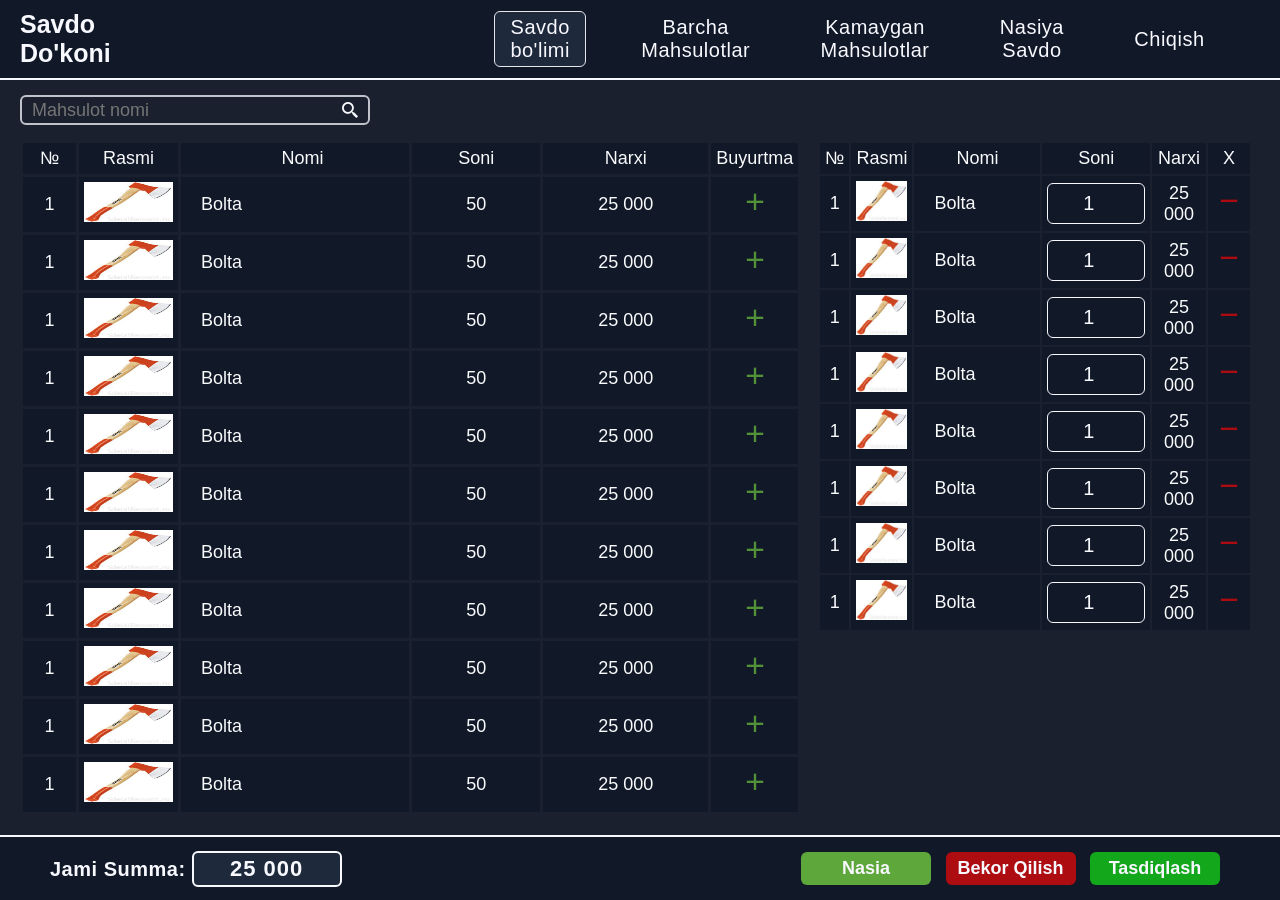
==== html/index1.html @ d4f82f76 "Fayllar yuklandi" ====
<!DOCTYPE html>
<html lang="en">
<head>
    <meta charset="UTF-8">
    <meta name="viewport" content="width=device-width, initial-scale=1.0">
    <title>Savdo do'koni</title>
    <link href='https://unpkg.com/boxicons@2.1.4/css/boxicons.min.css' rel='stylesheet'>
    <link rel="stylesheet" href="/css/style.css">
</head>
<body>

    <section id="section">
        <!-- Header ------------------------- -->
        <header>
            
            <!-- Logo ----------------- -->
            <div class="logo">
                <h2>
                    <a href="index.html">
                        Savdo <br>
                        Do'koni
                    </a>
                </h2>
            </div>
            
            <!-- Navbar ----------------------- -->
            <nav class="navbar">
                <ul class="menu-links">
                <span id="close-menu-btn" class="material-symbols-outlined"><i class='bx bx-x bx-spin'></i></span>
                <li class="active"><a href="index1.html">Savdo<br>bo'limi</a></li>
                <li><a href="index2.html">Barcha<br>Mahsulotlar</a></li>
                <li><a href="index3.html">Kamaygan<br>Mahsulotlar </a></li>
                <li><a href="index4.html">Nasiya<br>Savdo</a></li>
                <li><a href="/index.html">Chiqish</a></li>
            </ul>
            <span id="hamburger-btn" class="material-symbols-outlined"><i class='bx bx-menu'></i></span>
        </nav>
    </header>
    
    <!-- Search Bo'lim --------------- -->
    <div class="search">
        <label for="search">
            <input type="search" id="search" placeholder="Mahsulot nomi">
            <i class='bx bx-search-alt-2'></i>
        </label>
    </div>

    <!-- Mahsulotlar Section ----------------------- -->
    <div class="Main">
        <table cellspacing="3">
            <thead>
                <tr>
                    <th class="num">№</th>
                    <th class="foto">Rasmi</th>
                    <th class="name">Nomi</th>
                    <th class="num2">Soni</th>
                    <th class="summ">Narxi</th>
                    <th>Buyurtma</th>
                </tr>
            </thead>
            <tbody>
                <tr>
                    <td>1</td>
                    <td class="image"><img src="../img/img1.jpg" alt=""> </td>
                    <td class="name">Bolta</td>
                    <td>50</td>
                    <td>25 000</td>
                    <td class="last"><i class='bx bx-plus b'></i></td>
                </tr>                                                               
                <tr>
                    <td>1</td>
                    <td class="image"><img src="../img/img1.jpg" alt=""> </td>
                    <td class="name">Bolta</td>
                    <td>50</td>
                    <td>25 000</td>
                    <td class="last"><i class='bx bx-plus b'></i></td>
                </tr>
                <tr>
                    <td>1</td>
                    <td class="image"><img src="../img/img1.jpg" alt=""> </td>
                    <td class="name">Bolta</td>
                    <td>50</td>
                    <td>25 000</td>
                    <td class="last"><i class='bx bx-plus b'></i></td>
                </tr>
                <tr>
                    <td>1</td>
                    <td class="image"><img src="../img/img1.jpg" alt=""> </td>
                    <td class="name">Bolta</td>
                    <td>50</td>
                    <td>25 000</td>
                    <td class="last"><i class='bx bx-plus b'></i></td>
                </tr>
                <tr>
                    <td>1</td>
                    <td class="image"><img src="../img/img1.jpg" alt=""> </td>
                    <td class="name">Bolta</td>
                    <td>50</td>
                    <td>25 000</td>
                    <td class="last"><i class='bx bx-plus b'></i></td>
                </tr>
                <tr>
                    <td>1</td>
                    <td class="image"><img src="../img/img1.jpg" alt=""> </td>
                    <td class="name">Bolta</td>
                    <td>50</td>
                    <td>25 000</td>
                    <td class="last"><i class='bx bx-plus b'></i></td>
                </tr>
                <tr>
                    <td>1</td>
                    <td class="image"><img src="../img/img1.jpg" alt=""> </td>
                    <td class="name">Bolta</td>
                    <td>50</td>
                    <td>25 000</td>
                    <td class="last"><i class='bx bx-plus b'></i></td>
                </tr>
                <tr>
                    <td>1</td>
                    <td class="image"><img src="../img/img1.jpg" alt=""> </td>
                    <td class="name">Bolta</td>
                    <td>50</td>
                    <td>25 000</td>
                    <td class="last"><i class='bx bx-plus b'></i></td>
                </tr>
                <tr>
                    <td>1</td>
                    <td class="image"><img src="../img/img1.jpg" alt=""> </td>
                    <td class="name">Bolta</td>
                    <td>50</td>
                    <td>25 000</td>
                    <td class="last"><i class='bx bx-plus b'></i></td>
                </tr>
                <tr>
                    <td>1</td>
                    <td class="image"><img src="../img/img1.jpg" alt=""> </td>
                    <td class="name">Bolta</td>
                    <td>50</td>
                    <td>25 000</td>
                    <td class="last"><i class='bx bx-plus b'></i></td>
                </tr>
                <tr>
                    <td>1</td>
                    <td class="image"><img src="../img/img1.jpg" alt=""> </td>
                    <td class="name">Bolta</td>
                    <td>50</td>
                    <td>25 000</td>
                    <td class="last"><i class='bx bx-plus b'></i></td>
                </tr>
                <tr>
                    <td>1</td>
                    <td class="image"><img src="../img/img1.jpg" alt=""> </td>
                    <td class="name">Bolta</td>
                    <td>50</td>
                    <td>25 000</td>
                    <td class="last"><i class='bx bx-plus b'></i></td>
                </tr>
                <tr>
                    <td>1</td>
                    <td class="image"><img src="../img/img1.jpg" alt=""> </td>
                    <td class="name">Bolta</td>
                    <td>50</td>
                    <td>25 000</td>
                    <td class="last"><i class='bx bx-plus b'></i></td>
                </tr>
                <tr>
                    <td>1</td>
                    <td class="image"><img src="../img/img1.jpg" alt=""> </td>
                    <td class="name">Bolta</td>
                    <td>50</td>
                    <td>25 000</td>
                    <td class="last"><i class='bx bx-plus b'></i></td>
                </tr>
                <tr>
                    <td>1</td>
                    <td class="image"><img src="../img/img1.jpg" alt=""> </td>
                    <td class="name">Bolta</td>
                    <td>50</td>
                    <td>25 000</td>
                    <td class="last"><i class='bx bx-plus b'></i></td>
                </tr>
            </tbody>
        </table>
        <table>
            <thead>
                <tr>
                    <th>№</th>
                    <th>Rasmi</th>
                    <th>Nomi</th>
                    <th>Soni</th>
                    <th>Narxi</th>
                    <th>X</th>
                </tr>
            </thead>
            <tbody width="100%">
                <tr>
                    <td>1</td>
                    <td class="image"><img src="../img/img1.jpg" alt=""> </td>
                    <td class="name">Bolta</td>
                    <td><input class="num" placeholder="Soni" value="1" type="number"></td>
                    <td>25 000</td>
                    <td><i class='bx bx-minus b'></i></td>
                </tr>
                <tr>
                    <td>1</td>
                    <td class="image"><img src="../img/img1.jpg" alt=""> </td>
                    <td class="name">Bolta</td>
                    <td><input class="num" placeholder="Soni" value="1" type="number"></td>
                    <td>25 000</td>
                    <td><i class='bx bx-minus b'></i></td>
                </tr>    
                <tr>
                    <td>1</td>
                    <td class="image"><img src="../img/img1.jpg" alt=""> </td>
                    <td class="name">Bolta</td>
                    <td><input class="num" placeholder="Soni" value="1" type="number"></td>
                    <td>25 000</td>
                    <td><i class='bx bx-minus b'></i></td>
                </tr>
                <tr>
                    <td>1</td>
                    <td class="image"><img src="../img/img1.jpg" alt=""> </td>
                    <td class="name">Bolta</td>
                    <td><input class="num" placeholder="Soni" value="1" type="number"></td>
                    <td>25 000</td>
                    <td><i class='bx bx-minus b'></i></td>
                </tr>
                <tr>
                    <td>1</td>
                    <td class="image"><img src="../img/img1.jpg" alt=""> </td>
                    <td class="name">Bolta</td>
                    <td><input class="num" placeholder="Soni" value="1" type="number"></td>
                    <td>25 000</td>
                    <td><i class='bx bx-minus b'></i></td>
                </tr>
                <tr>
                    <td>1</td>
                    <td class="image"><img src="../img/img1.jpg" alt=""> </td>
                    <td class="name">Bolta</td>
                    <td><input class="num" placeholder="Soni" value="1" type="number"></td>
                    <td>25 000</td>
                    <td><i class='bx bx-minus b'></i></td>
                </tr>    
                <tr>
                    <td>1</td>
                    <td class="image"><img src="../img/img1.jpg" alt=""> </td>
                    <td class="name">Bolta</td>
                    <td><input class="num" placeholder="Soni" value="1" type="number"></td>
                    <td>25 000</td>
                    <td><i class='bx bx-minus b'></i></td>
                </tr>
                <tr>
                    <td>1</td>
                    <td class="image"><img src="../img/img1.jpg" alt=""> </td>
                    <td class="name">Bolta</td>
                    <td><input class="num" placeholder="Soni" value="1" type="number"></td>
                    <td>25 000</td>
                    <td><i class='bx bx-minus b'></i></td>
                </tr>
            </tbody>
        </table>
    </div>

    <!-- Footer Section -------------------------------------- -->
    
    <div class="footer">
        <div class="right-summ">
            <p>
                Jami Summa: <input class="sum" type="text" value="25 000" readonly>
            </p>
        </div>
        <div class="left-summ">
            <button onclick="rename()" class="sub" type="submit">Nasia</button>
            <button class="res" type="reset">Bekor Qilish</button>
            <button onclick="del()" class="sub1" type="submit">Tasdiqlash</button>
        </div>
    </div>

</section>



<div id="rename">
    <a href="#" onclick="rename()"><i class='bx bx-x bx-tada'></i></a>
    <h3>Nasiya Savdo</h3>
    <form action="#">
        <input type="text" placeholder="Xaridor Ismi" required>
        <input type="text" readonly placeholder="Mahsulotlar" required>
        <input type="number" placeholder="Jami Summa" required>
        <input type="datetime-local" placeholder="Sana" required>
        <button>Qo'shish</button>
    </form>
</div>

<div id="remove">
    <h3>Savdoni Tasdiqlash</h3>
    <a href="#" onclick="del()">Yo'q</a>
    <a href="index1.html">Ha</a>
</div>


    <script src="../js/main.js"></script>
</body>
</html>
---- css/style.css ----
*{
    margin: 0;
    padding: 0;
    box-sizing: border-box;
    font-family: "Poppins", sans-serif !important;
    /* font-size: 18px; */
}

body{
    margin: 0 auto;
    width: 100%;
    max-width: 1920px;
}

/* Background */

section{
    width: 100%;
    height: 100vh;
    background-color: hsla(223, 84%, 5%, 0.903);

}




/* Header ----------------------------------------------------------------- */

header{
    position: sticky;
    top: 0;
    left: 0;
    display: flex;
    width: 100%;
    justify-content: space-between;
    align-items: center;
    background-color: rgb(17, 24, 39);
    padding: 10px 20px;
    border-bottom: 2px solid #f8f8ff;
    transition: all 0.8s;

}





/* Nav Menu --------------------------------------------------------------- */

header .logo a{
    color: #f8f8ff;
    cursor: pointer;
    font-size: 25px;
    text-decoration: none;
}
header .logo h2 a:active{
    text-shadow: 0 2px 15px #f8f8ff;
    transition: all 0.15s ease-in-out;

}

header nav{
    width: 65%;
}

header nav ul{
    display: flex;
    width: 100%;
    text-align: center;
    justify-content: space-evenly;
    align-items: center;

}

header nav ul li{
    display: block;
    list-style: none;
    padding: 4px 15px;
    border-radius: 6px;
    transition: all 0.5s ease;


}

header nav ul li:hover, .active{
    background-color: #1E293B;
    border: 1px solid #e5e7eb;

}

header nav ul li .ative{
    color: #f8fafc;
}

header nav ul li a{
    color: #f8f8ff  ;
    text-decoration: none;
    font-size: 20px;
    letter-spacing: 0.5px;
    font-weight: 500;
}

#close-menu-btn {
    position: absolute;
    right: 20px;
    top: 20px;
    cursor: pointer;
    display: none;
    color: #fff;
}

#hamburger-btn {
    color: #fff;
    cursor: pointer;
    display: none;
}




/* Search Section ---------------------------------------------- */

.search{
    width: 100%;
    padding: 15px 20px;
    display: flex;
    justify-content: space-between;
    align-items: center;
}

.search label{
    display: flex;
    align-items: center;
}

.search input{
    outline: none;
    width: 350px;
    height: 30px;
    border: 2px solid #f8f8ffc1;
    background: transparent;
    color: #f8f8ff;
    font-size: 18px;
    padding: 5px 35px 5px 10px;
    border-radius: 6px;
    align-items: center;
}

.search i{
    color: #f8f8ff;
    font-size: 20px;
    cursor: pointer;
    margin-left: -30px;
}





/* Savdo Bo'limi Mahsulot Section ---------------------------------------------------------------------------------------------------------------- */

.Main, .main{
    width: 100%;
    height: 75vh;
    padding: 0 20px;
    justify-content: space-between;
    overflow-y: scroll;
    box-sizing: border-box;
}

.main{
    height: 80vh;
}

/* Kamaygan Mahsulotlar orqa foni uchun */
.red table tr td{
    background-color: #590e0e8f;
}

/* Nasiya Savdo Bo'limi ------------- */
.nasiya{
    height: 75vh;
}







/* Umumiy  Border and background table ----------------------------------------------------------------------------------------------------------------*/

table th, td{
    border: 2px solid transparent;
    font-size: 18px;
    font-weight: 530;
    cursor: pointer;
    background-color:  rgb(17, 24, 39);
    color: #f8fafc;
    padding: 3px 3px;
}

/* Table  First Child  --------- */

.Main table:first-child{
    max-width: 63%;
    margin-right: 1%;
}

.Main table:first-child, .main table{
    width: 100%;
    display: inline-table;
}

/* Table Last Child ---------- */

.Main table:last-child{
    width: 100%;
    max-width: 35%;
    display: inline-table;
}

/*  Td First child ----------- */

table tr td:first-child{  
    text-align: center;
    width: 7%;
}

/* TD 2 Img Child -------- */

table .image{
    width: 13%;
}

table tr td img{
    width: 100%;
    height: 40px;
}

/* Td nth 3 Child */

table .name{
    width: 30%;
    text-indent: 15px;
}

/* TD nth 4 child */
table td:nth-child(4){
    text-align: center;
}


/* TD nth 5 child */
table td:nth-child(5){
    text-align: center;
    padding: 0;
}

.Main table td .num{
    width: 100%;
    margin: 0;
    font-size: 20px;
    text-align: center;
    background-color: transparent;
    color: #f8f8ff;
    border: 1px solid #f8f8ff;
    outline: none;
    padding: 8px 0;
    border-radius: 6px;
}

/* TD Last Child -------------- */

.Main table .last, .main table tr .pen{
    color: rgba(138, 248, 70, 0.547);
} 

table td:last-child{
    text-align: center;
    width: 10%;
    color: rgba(248, 7, 7, 0.673);
    font-size: 28px !important;
    font-weight: bold;
    transition: 0.2s;
}

.main .pen, .main table tr td:last-child{
    width: 5%;
    text-align: center;
    font-size: 22px !important;
    transition: 0.2s;
}

/* Barcha Mahgsulotlar uchun ---------------------------------------------------------------------------------------- */

.main td:nth-child(4), .main td:nth-child(5), .main td:nth-child(6), .main td:nth-child(7), .main td:nth-child(8){
    text-align: center;
    width: auto;
}



table tr td:last-child:active{
    font-size: 28px;
    font-weight: bolder;
    color: #f8f8ff;

}

.Main table .last:active, .main table .pen:active{
    color: #f8f8ff !important;
}








/* Savdo bo'limi uchun Footer ------------------------------------------------------------------------------------------------------- */

.footer{
    position: fixed;
    background-color: rgb(17, 24, 39);
    width: 100%;
    max-width: 1920px;
    height: 65px;
    bottom: 0;
    left: 50%;
    transform: translateX(-50%);
    display: flex;
    align-items: center;
    justify-content: space-between;
    padding: 0 50px;
    border-top: 2px solid #f8f8ff;
    color: #f8f8ff;
}

/* Footer Right Summ --------------- */
.footer .right-summ{
    font-size: 20px;
    font-weight: 700;
    letter-spacing: 0.5px;
}

.right-summ .sum{
    width: 150px;
    outline: none;
    text-align: center;
    padding: 3px;
    font-size: 22px;
    background-color: #1E293B;
    color: #f8f8ff;
    border: 2px solid #f8f8ff;
    border-radius: 6px;
    font-weight: 600;
    letter-spacing: 1px;
}

.maxbox .sum{
    width: 220px;
    background-color: rgba(248, 7, 7, 0.673);
    border: none;
}

/* Footer Left Buttons */

.footer .left-summ button{
    font-size: 18px;
    margin-right: 10px;
    width: 130px;
    padding: 6px;
    font-weight: 700;
    background-color: rgba(21, 251, 21, 0.63);
    outline: none;
    border: none;
    color: #f8f8ff;
    border-radius: 6px;
    transition: all 0.3s;
}
.footer .left-summ button:active{
    letter-spacing: 0.9px;
}

.footer .left-summ .sub{
    background-color: rgba(138, 248, 70, 0.638);
}
.footer .left-summ .res{
    background-color: rgba(248, 7, 7, 0.673);
}







/*  Mahsulot bo'limi uchun ------------------------------------------------------------------------------------------------------------------------  */

.search .btn{
    width: 100px;
    height: 30px;
    border-radius: 6px;
    outline: none;
    font-size: 16px;
    font-weight: 600;
    align-items: center;
    text-align: center;
    border: none;
    transition: all 0.1s ease-in;
    background-color: rgba(93, 221, 14, 0.638);
    color: #f8f8ff;
    cursor: pointer;
}

.search .btn:active{
    background-color: transparent;
    border: 2px solid rgba(93, 221, 14, 0.638);
    color: rgba(93, 221, 14, 0.939);
    letter-spacing: 0.8px;

}

.search .btn span{
    font-size: 18px;
    font-weight: bold;
}

#section.activ {
    filter: blur(15px);
    pointer-events: none;
    user-select: none;
}

#plus, #rename, #remove{
    position: fixed;
    top: 40%;
    left: 50%;
    transform: translate(-50%, -50%);
    width: 350px;
    padding: 10px;
    background-color: rgb(17, 24, 39);
    color: #fff ;
    font-weight: 500;
    text-align: center;
    opacity: 0;
    transition: all 0.5s;
    border: 1px solid #f8f8ff;
    box-shadow: 0 0 5px 1px #f8f8ff;
    border-radius: 10px;
    visibility: hidden;
}

#plus.activ, #rename.activ, #remove.activ {
    top: 50%;
    opacity: 1;
    visibility: visible;
}

#plus a, #rename a {
    position: absolute;
    top: 0.5rem;
    right: 0.6rem;
    font-size: 30px;
    color: #fff;

}

#plus form input, #rename form input{
    width: 80%;
    margin: 7px;
    box-sizing: border-box;
    padding: 5px;
    background-color: transparent;
    border-radius: 15px;
    text-decoration: none;
    border: none;
    border-bottom: 2px solid rgba(21, 251, 21, 0.492);
    color: #f8f8ff;
    text-indent: 3%;
    transition: all ease 0.3s;
}

#plus h3, #rename h3{
    margin-bottom: 10px;
    letter-spacing: 1px;
    font-size: 22px;

}

#remove h3{
    margin-bottom: 10px;
    letter-spacing: 1px;
}

#plus input:focus, #rename input:focus {
    background-color: #1E293B;
    border-bottom: 2px solid rgb(5, 227, 5);
    color: #fff;
    outline: none;
}

#plus button, #rename button{
    width: 80%;
    margin: 15px 0;
    padding: 4px 0;
    background-color: rgba(21, 251, 21, 0.492);
    border: none;
    border-radius: 15px;
    color: #fff;
    font-weight: 550;
    letter-spacing: 0.7px;
    font-size: 18px;
    transition: all 0.1s ease;
}

#plus button:hover, #rename button:hover {
    box-shadow: 0 0 2px 1px rgba(5, 227, 5, 0.6);

}

#plus button:active, #rename button:active, #remove a{
    background-color: transparent;
}


#remove a {
    position: relative;
    padding: 3px 20px;
    color: #fff;
    text-decoration: none;
    font-size: 16px;
    background-color: #e0091e;
    margin: 20px;
    border-radius: 5px;
    transition: all ease 0.4s;
    border: none;
    outline: none;
}

#remove a:last-child {
    background-color: rgba(21, 251, 21, 0.712);
}
    
#remove a:hover {
    box-shadow: 0 0 5px 2px #e0091e;
}

#remove a:last-child:hover {
    box-shadow: 0 0 5px 2px rgb(5, 227, 5);

}


































/* Headeer Media  -------------------------*/

@media(max-width: 1000px){
    header{
        padding: 10px 30px;
    }
    .navbar{
        text-align: right;
    }

    header.show-mobile-menu::before {
        content: "";
        position: fixed;
        left: 0;
        top: 0;
        width: 100%;
        height: 100%;
        backdrop-filter: blur(5px);
        z-index: 999;

    }

    #hamburger-btn,
    #close-menu-btn {
        display: block;
        font-size: 28px;
    }

    .navbar .menu-links {
        position: fixed;
        top: 0;
        left: -40%;
        width: 40%;
        height: 100vh;
        background: #1E293B;
        flex-direction: column;
        padding: 50px 0;
        transition: left 0.2s ease;
        justify-content: start;
        gap: 35px;
        z-index: 999;
    }

    header.show-mobile-menu .navbar .menu-links {
        left: 0;
    }

    .navbar ul li:hover, .active{
        background-color: rgb(17, 24, 39);
        /* border: none; */
        border-left: none;
        border-right: none;
        width: 100%;
        border-radius: 0;

    }

    /* Table --------- */

    .Main table:first-child{
        max-width: 100%;
        margin-bottom: 20px;
    }
    
    .Main table:last-child{
        max-width: 100%;
    }

    .footer{
        height: 85px;
    }
}

@media(max-width: 830px){
    .footer{
        padding: 0 20px;
    }
    .footer .left-summ{
        max-width: 67%;
        width: 100%;
        text-align: center;
    }
}

@media(max-width: 450px){
    .navbar .menu-links {
        left: -55%;
        width: 55%;
        padding: 60px 0;
    }


    /* Search ----------------------- */

    .search{
        padding: 15px 10px;
    }
    
    .search #search{
        width: 100%;
    }

    .search .btn{
        margin-left: 10px;
    }



    .Main, .main{
        padding: 5px 10px;
    }

    .Main th, td{
        font-size: 16px;
    }

    .main table th, td{
        font-size: 14px;
    }

    .footer{
        padding: 0 10px;
        display: block;
    }

    .footer .right-summ{
        margin: 8px 10px;
    }

    .footer .right-summ .sum{
        font-size: 20px;
        padding: 0;
    }

    .footer .left-summ{
        text-align: center;
        max-width: 100%;
        width: 100%;
    }

    .footer .left-summ button{
        font-size: 16px;
        font-weight: 400;
        width: 105px;
    }

.footer .left-summ .res:active{
    letter-spacing: 0.5px;
}

.maxbox{
    text-align: center;
}

.maxbox .sum{
    margin-top: 10px;
}

}
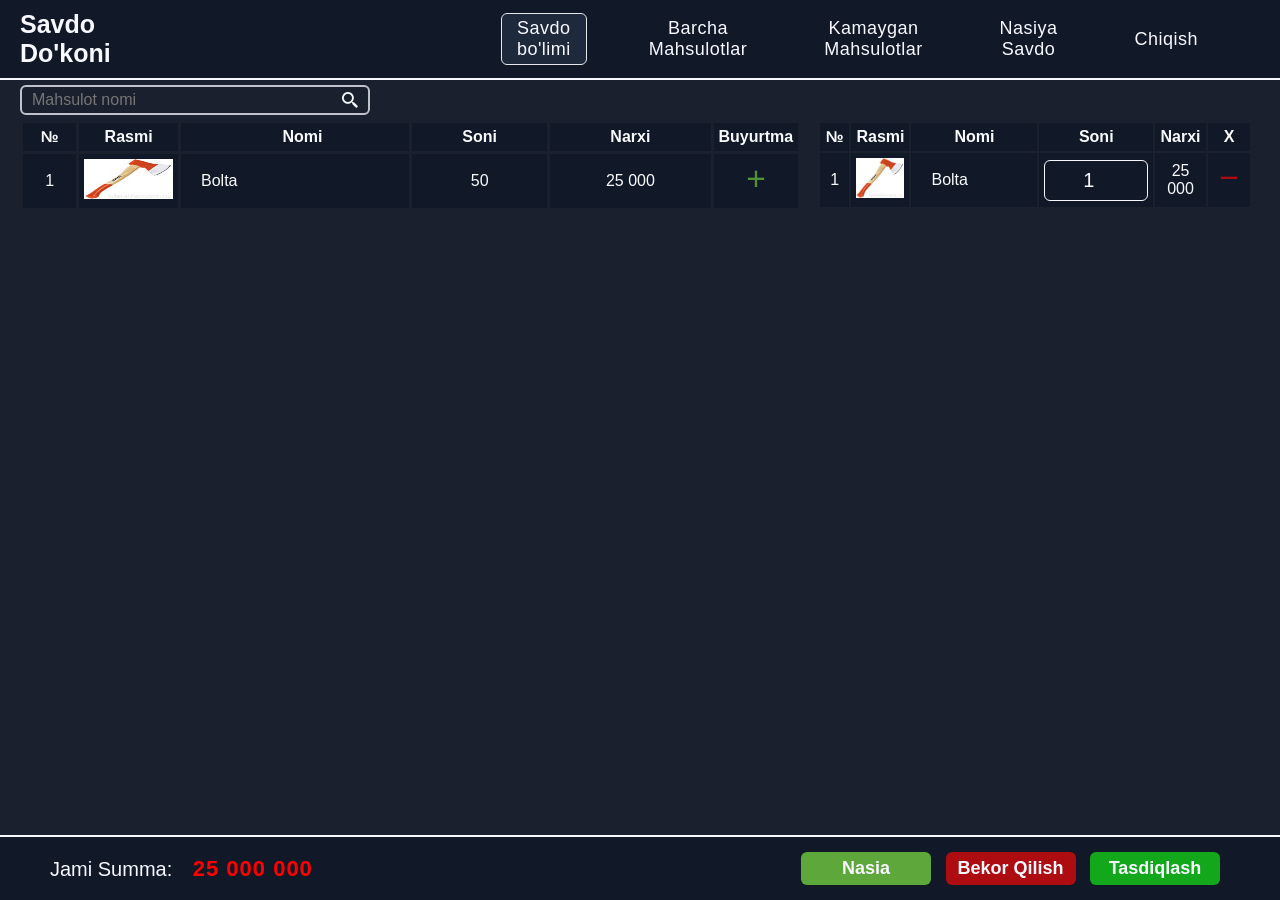
==== commit a22a226a: "o'zgarish bor" ====
--- a/html/index1.html
+++ b/html/index1.html
@@ -59,7 +59,7 @@
                 </tr>
             </thead>
             <tbody>
-                <tr>
+                <tr class="dokondagilar">
                     <td>1</td>
                     <td class="image"><img src="../img/img1.jpg" alt=""> </td>
                     <td class="name">Bolta</td>
@@ -67,118 +67,6 @@
                     <td>25 000</td>
                     <td class="last"><i class='bx bx-plus b'></i></td>
                 </tr>                                                               
-                <tr>
-                    <td>1</td>
-                    <td class="image"><img src="../img/img1.jpg" alt=""> </td>
-                    <td class="name">Bolta</td>
-                    <td>50</td>
-                    <td>25 000</td>
-                    <td class="last"><i class='bx bx-plus b'></i></td>
-                </tr>
-                <tr>
-                    <td>1</td>
-                    <td class="image"><img src="../img/img1.jpg" alt=""> </td>
-                    <td class="name">Bolta</td>
-                    <td>50</td>
-                    <td>25 000</td>
-                    <td class="last"><i class='bx bx-plus b'></i></td>
-                </tr>
-                <tr>
-                    <td>1</td>
-                    <td class="image"><img src="../img/img1.jpg" alt=""> </td>
-                    <td class="name">Bolta</td>
-                    <td>50</td>
-                    <td>25 000</td>
-                    <td class="last"><i class='bx bx-plus b'></i></td>
-                </tr>
-                <tr>
-                    <td>1</td>
-                    <td class="image"><img src="../img/img1.jpg" alt=""> </td>
-                    <td class="name">Bolta</td>
-                    <td>50</td>
-                    <td>25 000</td>
-                    <td class="last"><i class='bx bx-plus b'></i></td>
-                </tr>
-                <tr>
-                    <td>1</td>
-                    <td class="image"><img src="../img/img1.jpg" alt=""> </td>
-                    <td class="name">Bolta</td>
-                    <td>50</td>
-                    <td>25 000</td>
-                    <td class="last"><i class='bx bx-plus b'></i></td>
-                </tr>
-                <tr>
-                    <td>1</td>
-                    <td class="image"><img src="../img/img1.jpg" alt=""> </td>
-                    <td class="name">Bolta</td>
-                    <td>50</td>
-                    <td>25 000</td>
-                    <td class="last"><i class='bx bx-plus b'></i></td>
-                </tr>
-                <tr>
-                    <td>1</td>
-                    <td class="image"><img src="../img/img1.jpg" alt=""> </td>
-                    <td class="name">Bolta</td>
-                    <td>50</td>
-                    <td>25 000</td>
-                    <td class="last"><i class='bx bx-plus b'></i></td>
-                </tr>
-                <tr>
-                    <td>1</td>
-                    <td class="image"><img src="../img/img1.jpg" alt=""> </td>
-                    <td class="name">Bolta</td>
-                    <td>50</td>
-                    <td>25 000</td>
-                    <td class="last"><i class='bx bx-plus b'></i></td>
-                </tr>
-                <tr>
-                    <td>1</td>
-                    <td class="image"><img src="../img/img1.jpg" alt=""> </td>
-                    <td class="name">Bolta</td>
-                    <td>50</td>
-                    <td>25 000</td>
-                    <td class="last"><i class='bx bx-plus b'></i></td>
-                </tr>
-                <tr>
-                    <td>1</td>
-                    <td class="image"><img src="../img/img1.jpg" alt=""> </td>
-                    <td class="name">Bolta</td>
-                    <td>50</td>
-                    <td>25 000</td>
-                    <td class="last"><i class='bx bx-plus b'></i></td>
-                </tr>
-                <tr>
-                    <td>1</td>
-                    <td class="image"><img src="../img/img1.jpg" alt=""> </td>
-                    <td class="name">Bolta</td>
-                    <td>50</td>
-                    <td>25 000</td>
-                    <td class="last"><i class='bx bx-plus b'></i></td>
-                </tr>
-                <tr>
-                    <td>1</td>
-                    <td class="image"><img src="../img/img1.jpg" alt=""> </td>
-                    <td class="name">Bolta</td>
-                    <td>50</td>
-                    <td>25 000</td>
-                    <td class="last"><i class='bx bx-plus b'></i></td>
-                </tr>
-                <tr>
-                    <td>1</td>
-                    <td class="image"><img src="../img/img1.jpg" alt=""> </td>
-                    <td class="name">Bolta</td>
-                    <td>50</td>
-                    <td>25 000</td>
-                    <td class="last"><i class='bx bx-plus b'></i></td>
-                </tr>
-                <tr>
-                    <td>1</td>
-                    <td class="image"><img src="../img/img1.jpg" alt=""> </td>
-                    <td class="name">Bolta</td>
-                    <td>50</td>
-                    <td>25 000</td>
-                    <td class="last"><i class='bx bx-plus b'></i></td>
-                </tr>
             </tbody>
         </table>
         <table>
@@ -193,63 +81,7 @@
                 </tr>
             </thead>
             <tbody width="100%">
-                <tr>
-                    <td>1</td>
-                    <td class="image"><img src="../img/img1.jpg" alt=""> </td>
-                    <td class="name">Bolta</td>
-                    <td><input class="num" placeholder="Soni" value="1" type="number"></td>
-                    <td>25 000</td>
-                    <td><i class='bx bx-minus b'></i></td>
-                </tr>
-                <tr>
-                    <td>1</td>
-                    <td class="image"><img src="../img/img1.jpg" alt=""> </td>
-                    <td class="name">Bolta</td>
-                    <td><input class="num" placeholder="Soni" value="1" type="number"></td>
-                    <td>25 000</td>
-                    <td><i class='bx bx-minus b'></i></td>
-                </tr>    
-                <tr>
-                    <td>1</td>
-                    <td class="image"><img src="../img/img1.jpg" alt=""> </td>
-                    <td class="name">Bolta</td>
-                    <td><input class="num" placeholder="Soni" value="1" type="number"></td>
-                    <td>25 000</td>
-                    <td><i class='bx bx-minus b'></i></td>
-                </tr>
-                <tr>
-                    <td>1</td>
-                    <td class="image"><img src="../img/img1.jpg" alt=""> </td>
-                    <td class="name">Bolta</td>
-                    <td><input class="num" placeholder="Soni" value="1" type="number"></td>
-                    <td>25 000</td>
-                    <td><i class='bx bx-minus b'></i></td>
-                </tr>
-                <tr>
-                    <td>1</td>
-                    <td class="image"><img src="../img/img1.jpg" alt=""> </td>
-                    <td class="name">Bolta</td>
-                    <td><input class="num" placeholder="Soni" value="1" type="number"></td>
-                    <td>25 000</td>
-                    <td><i class='bx bx-minus b'></i></td>
-                </tr>
-                <tr>
-                    <td>1</td>
-                    <td class="image"><img src="../img/img1.jpg" alt=""> </td>
-                    <td class="name">Bolta</td>
-                    <td><input class="num" placeholder="Soni" value="1" type="number"></td>
-                    <td>25 000</td>
-                    <td><i class='bx bx-minus b'></i></td>
-                </tr>    
-                <tr>
-                    <td>1</td>
-                    <td class="image"><img src="../img/img1.jpg" alt=""> </td>
-                    <td class="name">Bolta</td>
-                    <td><input class="num" placeholder="Soni" value="1" type="number"></td>
-                    <td>25 000</td>
-                    <td><i class='bx bx-minus b'></i></td>
-                </tr>
-                <tr>
+                <tr class="xaridlar">
                     <td>1</td>
                     <td class="image"><img src="../img/img1.jpg" alt=""> </td>
                     <td class="name">Bolta</td>
@@ -266,7 +98,7 @@
     <div class="footer">
         <div class="right-summ">
             <p>
-                Jami Summa: <input class="sum" type="text" value="25 000" readonly>
+                Jami Summa: <input class="sum" type="text" value="25 000 000" readonly>
             </p>
         </div>
         <div class="left-summ">
--- a/css/style.css
+++ b/css/style.css
@@ -3,35 +3,30 @@
     padding: 0;
     box-sizing: border-box;
     font-family: "Poppins", sans-serif !important;
-    /* font-size: 18px; */
 }
 
 body{
     margin: 0 auto;
     width: 100%;
     max-width: 1920px;
+    background-color: hsla(223, 84%, 5%, 0.903);
 }
 
 /* Background */
 
 section{
     width: 100%;
-    height: 100vh;
-    background-color: hsla(223, 84%, 5%, 0.903);
-
-}
-
-
-
+    /* height: 100vh; */
+
+}
 
 /* Header ----------------------------------------------------------------- */
-
 header{
     position: sticky;
     top: 0;
     left: 0;
+    width: 100%;
     display: flex;
-    width: 100%;
     justify-content: space-between;
     align-items: center;
     background-color: rgb(17, 24, 39);
@@ -41,12 +36,7 @@
 
 }
 
-
-
-
-
 /* Nav Menu --------------------------------------------------------------- */
-
 header .logo a{
     color: #f8f8ff;
     cursor: pointer;
@@ -56,7 +46,6 @@
 header .logo h2 a:active{
     text-shadow: 0 2px 15px #f8f8ff;
     transition: all 0.15s ease-in-out;
-
 }
 
 header nav{
@@ -69,7 +58,6 @@
     text-align: center;
     justify-content: space-evenly;
     align-items: center;
-
 }
 
 header nav ul li{
@@ -78,8 +66,6 @@
     padding: 4px 15px;
     border-radius: 6px;
     transition: all 0.5s ease;
-
-
 }
 
 header nav ul li:hover, .active{
@@ -95,7 +81,7 @@
 header nav ul li a{
     color: #f8f8ff  ;
     text-decoration: none;
-    font-size: 20px;
+    font-size: 18px;
     letter-spacing: 0.5px;
     font-weight: 500;
 }
@@ -115,14 +101,10 @@
     display: none;
 }
 
-
-
-
 /* Search Section ---------------------------------------------- */
-
 .search{
     width: 100%;
-    padding: 15px 20px;
+    padding: 5px 20px;
     display: flex;
     justify-content: space-between;
     align-items: center;
@@ -140,7 +122,7 @@
     border: 2px solid #f8f8ffc1;
     background: transparent;
     color: #f8f8ff;
-    font-size: 18px;
+    font-size: 16px;
     padding: 5px 35px 5px 10px;
     border-radius: 6px;
     align-items: center;
@@ -153,23 +135,18 @@
     margin-left: -30px;
 }
 
-
-
-
-
-/* Savdo Bo'limi Mahsulot Section ---------------------------------------------------------------------------------------------------------------- */
-
+/* Savdo Bo'limi Mahsulot Section ---------------------------------------------------------------------------------------------- */
 .Main, .main{
     width: 100%;
-    height: 75vh;
+    /* height: 75vh; */
     padding: 0 20px;
     justify-content: space-between;
-    overflow-y: scroll;
+    /* overflow-y: scroll; */
     box-sizing: border-box;
 }
 
 .main{
-    height: 80vh;
+    /* height: 80vh; */
 }
 
 /* Kamaygan Mahsulotlar orqa foni uchun */
@@ -177,23 +154,11 @@
     background-color: #590e0e8f;
 }
 
-/* Nasiya Savdo Bo'limi ------------- */
-.nasiya{
-    height: 75vh;
-}
-
-
-
-
-
-
-
 /* Umumiy  Border and background table ----------------------------------------------------------------------------------------------------------------*/
 
 table th, td{
     border: 2px solid transparent;
-    font-size: 18px;
-    font-weight: 530;
+    font-size: 16px;
     cursor: pointer;
     background-color:  rgb(17, 24, 39);
     color: #f8fafc;
@@ -299,8 +264,6 @@
     width: auto;
 }
 
-
-
 table tr td:last-child:active{
     font-size: 28px;
     font-weight: bolder;
@@ -312,15 +275,7 @@
     color: #f8f8ff !important;
 }
 
-
-
-
-
-
-
-
 /* Savdo bo'limi uchun Footer ------------------------------------------------------------------------------------------------------- */
-
 .footer{
     position: fixed;
     background-color: rgb(17, 24, 39);
@@ -341,27 +296,23 @@
 /* Footer Right Summ --------------- */
 .footer .right-summ{
     font-size: 20px;
-    font-weight: 700;
-    letter-spacing: 0.5px;
 }
 
 .right-summ .sum{
     width: 150px;
     outline: none;
     text-align: center;
-    padding: 3px;
     font-size: 22px;
-    background-color: #1E293B;
-    color: #f8f8ff;
-    border: 2px solid #f8f8ff;
-    border-radius: 6px;
+    background-color: transparent;
+    color: red;
+    border: none;
     font-weight: 600;
     letter-spacing: 1px;
 }
 
 .maxbox .sum{
     width: 220px;
-    background-color: rgba(248, 7, 7, 0.673);
+    /* background-color: rgba(248, 7, 7, 0.673); */
     border: none;
 }
 
